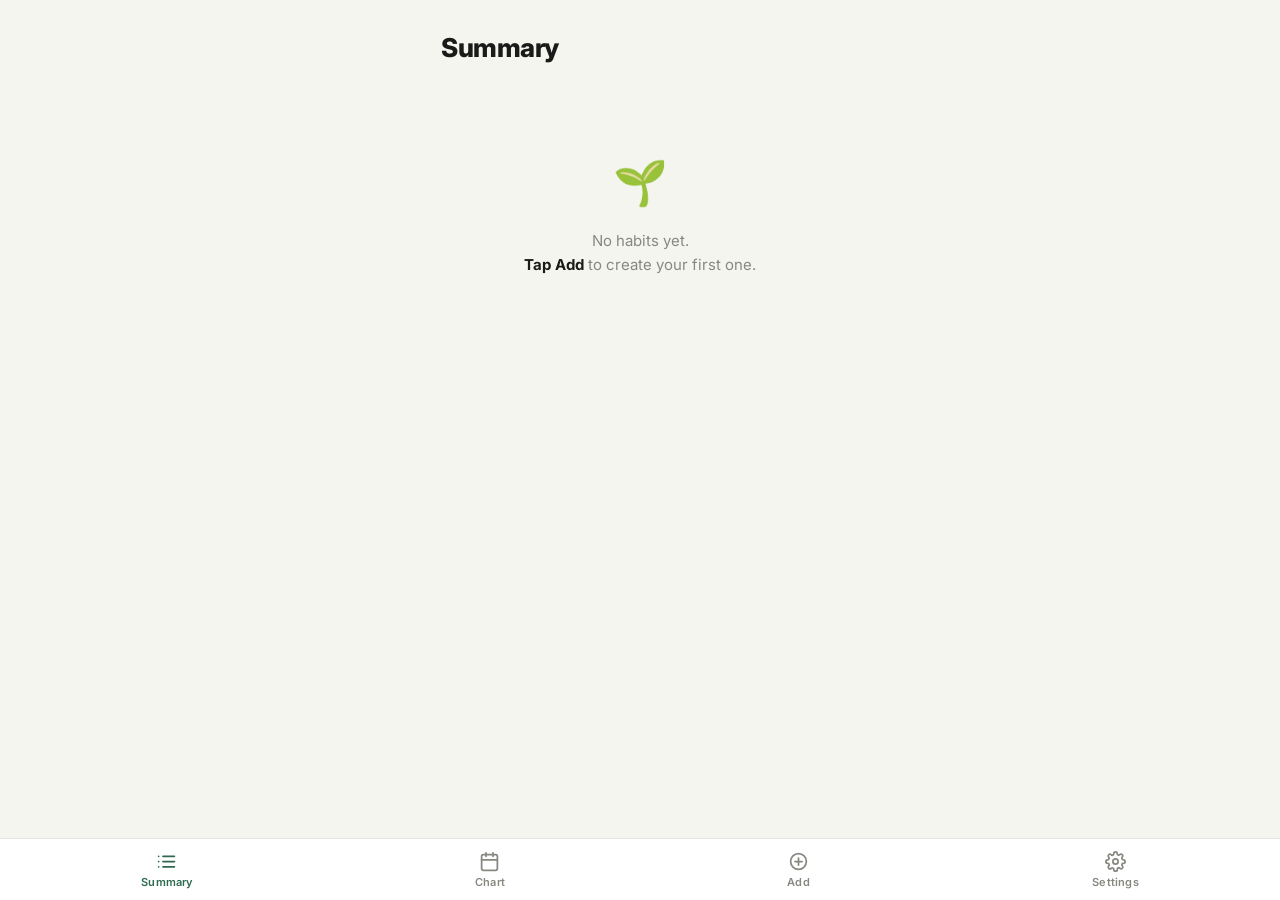
==== habit-tracker/index.html @ 4dd63192 "Create index.html" ====
<!DOCTYPE html>
<html lang="en">
<head>
  <meta charset="UTF-8" />
  <meta name="viewport" content="width=device-width, initial-scale=1.0, viewport-fit=cover" />
  <meta name="theme-color" content="#ffffff" />
  <meta name="apple-mobile-web-app-capable" content="yes" />
  <meta name="apple-mobile-web-app-status-bar-style" content="default" />
  <meta name="apple-mobile-web-app-title" content="Habits" />
  <title>Habit Tracker</title>
  <link rel="manifest" href="manifest.json" />
  <link rel="preconnect" href="https://fonts.googleapis.com" />
  <link rel="preconnect" href="https://fonts.gstatic.com" crossorigin />
  <link href="https://fonts.googleapis.com/css2?family=Inter:wght@400;500;600;700;800&display=swap" rel="stylesheet" />
  <style>
    *, *::before, *::after { box-sizing: border-box; margin: 0; padding: 0; }

    :root {
      --bg:       #f5f5f0;
      --surface:  #ffffff;
      --border:   #e5e5e0;
      --border2:  #d0d0c8;
      --text:     #1a1a18;
      --muted:    #888880;
      --accent:   #2d6a4f;
      --accent-l: #e8f4ef;
      --danger:   #c0392b;
      --nav-h:    62px;
      --r:        12px;
    }

    html, body {
      background: var(--bg);
      color: var(--text);
      font-family: 'Inter', system-ui, sans-serif;
      font-size: 15px;
      line-height: 1.5;
      -webkit-font-smoothing: antialiased;
      overscroll-behavior: none;
      height: 100%;
    }

    /* ── Layout ── */
    #app {
      max-width: 430px;
      margin: 0 auto;
      padding: 28px 16px calc(var(--nav-h) + 24px);
      min-height: 100vh;
    }

    /* ── Nav ── */
    #nav {
      position: fixed;
      bottom: 0; left: 0; right: 0;
      height: var(--nav-h);
      background: var(--surface);
      border-top: 1px solid var(--border);
      display: flex;
      justify-content: space-around;
      align-items: center;
      z-index: 100;
      padding-bottom: env(safe-area-inset-bottom, 0px);
    }
    .nb {
      display: flex; flex-direction: column; align-items: center;
      gap: 3px; background: none; border: none;
      color: var(--muted); cursor: pointer;
      padding: 8px 16px; border-radius: 8px;
      font-family: inherit; font-size: 11px; font-weight: 600;
      letter-spacing: .02em;
      -webkit-tap-highlight-color: transparent;
      transition: color .15s;
    }
    .nb svg { width: 21px; height: 21px; }
    .nb.active { color: var(--accent); }

    /* ── Page header ── */
    .ph { margin-bottom: 22px; }
    .ph h1 { font-size: 26px; font-weight: 800; letter-spacing: -.5px; color: var(--text); }
    .ph p  { font-size: 13px; color: var(--muted); margin-top: 3px; }

    /* ── Cards ── */
    .card {
      background: var(--surface);
      border: 1px solid var(--border);
      border-radius: var(--r);
      padding: 16px;
      margin-bottom: 12px;
    }

    /* ── Empty state ── */
    .empty { text-align: center; padding: 60px 16px; color: var(--muted); }
    .empty .icon { font-size: 44px; margin-bottom: 14px; }
    .empty p { font-size: 15px; line-height: 1.6; }
    .empty strong { color: var(--text); }

    /* ── Buttons ── */
    .btn-primary {
      display: block; width: 100%;
      background: var(--accent); color: #fff;
      font-size: 15px; font-weight: 700; font-family: inherit;
      border: none; border-radius: 8px;
      padding: 14px; cursor: pointer; text-align: center;
      -webkit-tap-highlight-color: transparent;
      margin-top: 12px; letter-spacing: .01em;
    }
    .btn-primary:active { opacity: .85; }
    .btn-secondary {
      display: block; width: 100%;
      background: transparent; color: var(--muted);
      font-size: 15px; font-weight: 600; font-family: inherit;
      border: 1px solid var(--border2); border-radius: 8px;
      padding: 13px; cursor: pointer; text-align: center;
      -webkit-tap-highlight-color: transparent; margin-top: 8px;
    }
    .btn-danger {
      display: block; width: 100%;
      background: transparent; color: var(--danger);
      font-size: 15px; font-weight: 600; font-family: inherit;
      border: 1px solid var(--danger); border-radius: 8px;
      padding: 13px; cursor: pointer; text-align: center;
      -webkit-tap-highlight-color: transparent; margin-top: 24px;
    }

    /* ── Form ── */
    .fg { margin-bottom: 16px; }
    .fg label {
      display: block; font-size: 11px; font-weight: 700;
      color: var(--muted); text-transform: uppercase;
      letter-spacing: .08em; margin-bottom: 7px;
    }
    .fg input[type="text"],
    .fg input[type="time"] {
      width: 100%; background: var(--bg);
      border: 1px solid var(--border2); border-radius: 8px;
      color: var(--text); padding: 12px 14px;
      font-size: 15px; font-family: inherit;
      outline: none; -webkit-appearance: none;
    }
    .fg input:focus { border-color: var(--accent); background: var(--surface); }
    .fg input::placeholder { color: var(--muted); }

    /* Color swatches */
    .swatches { display: flex; gap: 10px; flex-wrap: wrap; }
    .sw {
      width: 32px; height: 32px; border-radius: 50%;
      border: 3px solid transparent; cursor: pointer;
      -webkit-tap-highlight-color: transparent;
      transition: transform .12s;
    }
    .sw.on { border-color: var(--text); transform: scale(1.18); }

    /* ── Summary ── */
    .habit-header {
      display: flex; align-items: center; gap: 10px; margin-bottom: 14px;
    }
    .dot { width: 9px; height: 9px; border-radius: 50%; flex-shrink: 0; }
    .habit-name { font-size: 16px; font-weight: 700; flex: 1; color: var(--text); }
    .habit-meta { font-size: 12px; color: var(--muted); margin-top: 1px; }
    .edit-btn {
      width: 32px; height: 32px; border-radius: 8px;
      border: 1px solid var(--border); background: var(--bg);
      color: var(--muted); cursor: pointer; display: flex;
      align-items: center; justify-content: center;
      -webkit-tap-highlight-color: transparent; flex-shrink: 0;
    }
    .edit-btn svg { width: 14px; height: 14px; }

    .month-rows { display: flex; flex-direction: column; gap: 2px; }
    .mrow { border-radius: 8px; cursor: pointer; -webkit-tap-highlight-color: transparent; }
    .mrow-head {
      display: flex; align-items: center; gap: 8px;
      padding: 8px 6px; border-radius: 8px; transition: background .1s;
    }
    .mrow:active .mrow-head { background: var(--bg); }
    .mrow.open .mrow-head { background: var(--bg); border-radius: 8px 8px 0 0; }
    .mrow-label {
      font-size: 12px; font-weight: 600; color: var(--muted);
      width: 64px; flex-shrink: 0;
    }
    .mrow.cur .mrow-label { color: var(--text); }
    .bar-wrap { flex: 1; height: 5px; background: var(--border); border-radius: 3px; overflow: hidden; }
    .bar-fill { height: 100%; border-radius: 3px; min-width: 2px; }
    .mrow-count { font-size: 11px; font-weight: 600; color: var(--muted); width: 30px; text-align: right; flex-shrink: 0; }
    .chevron { width: 13px; height: 13px; color: var(--muted); flex-shrink: 0; transition: transform .2s; }
    .mrow.open .chevron { transform: rotate(180deg); }
    .mrow-body { background: var(--bg); border-radius: 0 0 8px 8px; padding: 10px 6px 6px; }

    /* ── Calendar ── */
    .cal {
      display: grid;
      grid-template-columns: repeat(7, 1fr);
      gap: 3px;
      width: 100%;
    }
    .cal-dow {
      font-size: 10px; font-weight: 600; color: var(--muted);
      text-align: center; padding-bottom: 4px;
    }
    .cal-day {
      /* Use padding-bottom trick for square cells that always fit */
      position: relative;
      width: 100%;
      padding-bottom: 100%;
      border-radius: 5px;
      background: var(--bg);
      border: 1px solid var(--border);
      overflow: hidden;
    }
    .cal-day-inner {
      position: absolute;
      inset: 0;
      display: flex;
      align-items: center;
      justify-content: center;
      font-size: 11px;
      font-weight: 500;
      color: var(--muted);
    }
    .cal-day.empty { background: transparent; border-color: transparent; }
    .cal-day.logged .cal-day-inner { color: #fff; font-weight: 700; }
    .cal-day.today { box-shadow: 0 0 0 2px var(--text); }
    .cal-day.future { opacity: .35; }
    .cal-day.tappable { cursor: pointer; -webkit-tap-highlight-color: transparent; }
    .cal-day.tappable:active { opacity: .6; }

    /* ── Chart ── */
    .habit-tabs {
      display: flex; gap: 7px; overflow-x: auto; scrollbar-width: none;
      margin-bottom: 16px; padding-bottom: 1px;
    }
    .habit-tabs::-webkit-scrollbar { display: none; }
    .htab {
      padding: 6px 14px; border-radius: 20px;
      border: 1.5px solid var(--border2); background: transparent;
      color: var(--muted); font-size: 13px; font-weight: 600;
      font-family: inherit; white-space: nowrap; cursor: pointer;
      -webkit-tap-highlight-color: transparent; flex-shrink: 0;
    }
    .htab.active { color: var(--accent); border-color: var(--accent); background: var(--accent-l); }

    .month-nav {
      display: flex; align-items: center; justify-content: space-between;
      margin-bottom: 16px;
    }
    .month-nav span { font-size: 16px; font-weight: 700; }
    .mnav-btn {
      width: 36px; height: 36px; border-radius: 8px;
      border: 1px solid var(--border2); background: var(--surface);
      color: var(--text); display: flex; align-items: center;
      justify-content: center; cursor: pointer;
      -webkit-tap-highlight-color: transparent;
    }
    .mnav-btn svg { width: 15px; height: 15px; }

    .cal-header-row {
      display: flex; align-items: center; gap: 8px; margin-bottom: 12px;
    }
    .cal-count {
      font-size: 12px; font-weight: 600; color: var(--accent);
      background: var(--accent-l); border-radius: 20px;
      padding: 2px 10px; margin-left: auto;
    }

    /* ── Settings ── */
    .s-section { margin-bottom: 24px; }
    .s-title {
      font-size: 11px; font-weight: 700; color: var(--muted);
      text-transform: uppercase; letter-spacing: .1em; margin-bottom: 8px;
    }
    .s-row {
      display: flex; align-items: center; justify-content: space-between;
      background: var(--surface); border: 1px solid var(--border);
      border-radius: var(--r); padding: 14px 16px; margin-bottom: 4px;
    }
    .s-row label { font-size: 15px; font-weight: 500; }
    .s-row input[type="time"] {
      background: transparent; border: none; color: var(--text);
      font-size: 15px; font-family: inherit; outline: none;
    }
    .notif-badge {
      font-size: 12px; font-weight: 600; padding: 3px 10px; border-radius: 20px;
    }
    .notif-badge.ok  { background: var(--accent-l); color: var(--accent); }
    .notif-badge.no  { background: var(--bg); color: var(--muted); border: 1px solid var(--border2); }
    .notif-badge.bad { background: #fdf0ef; color: var(--danger); }
    .info {
      background: var(--surface); border: 1px solid var(--border);
      border-radius: var(--r); padding: 14px; font-size: 13px;
      color: var(--muted); line-height: 1.7; margin-bottom: 4px;
    }
    .info strong { color: var(--text); }
    .info ol { padding-left: 16px; margin-top: 4px; }

    /* ── Toast ── */
    #toast {
      position: fixed; bottom: calc(var(--nav-h) + 14px); left: 50%;
      transform: translateX(-50%) translateY(8px);
      background: var(--text); color: #fff;
      font-size: 13px; font-weight: 600; padding: 9px 20px;
      border-radius: 20px; opacity: 0;
      transition: opacity .2s, transform .2s;
      pointer-events: none; white-space: nowrap; z-index: 200;
    }
    #toast.show { opacity: 1; transform: translateX(-50%) translateY(0); }
  </style>
</head>
<body>
  <div id="app"></div>

  <nav id="nav">
    <button class="nb active" data-v="summary">
      <svg fill="none" stroke="currentColor" stroke-width="2" stroke-linecap="round" stroke-linejoin="round" viewBox="0 0 24 24"><line x1="8" y1="6" x2="21" y2="6"/><line x1="8" y1="12" x2="21" y2="12"/><line x1="8" y1="18" x2="21" y2="18"/><circle cx="3" cy="6" r="1" fill="currentColor" stroke="none"/><circle cx="3" cy="12" r="1" fill="currentColor" stroke="none"/><circle cx="3" cy="18" r="1" fill="currentColor" stroke="none"/></svg>
      Summary
    </button>
    <button class="nb" data-v="chart">
      <svg fill="none" stroke="currentColor" stroke-width="2" stroke-linecap="round" stroke-linejoin="round" viewBox="0 0 24 24"><rect x="3" y="4" width="18" height="18" rx="2"/><line x1="16" y1="2" x2="16" y2="6"/><line x1="8" y1="2" x2="8" y2="6"/><line x1="3" y1="10" x2="21" y2="10"/></svg>
      Chart
    </button>
    <button class="nb" data-v="add">
      <svg fill="none" stroke="currentColor" stroke-width="2" stroke-linecap="round" stroke-linejoin="round" viewBox="0 0 24 24"><circle cx="12" cy="12" r="9"/><line x1="12" y1="8" x2="12" y2="16"/><line x1="8" y1="12" x2="16" y2="12"/></svg>
      Add
    </button>
    <button class="nb" data-v="settings">
      <svg fill="none" stroke="currentColor" stroke-width="2" stroke-linecap="round" stroke-linejoin="round" viewBox="0 0 24 24"><circle cx="12" cy="12" r="3"/><path d="M19.4 15a1.65 1.65 0 0 0 .33 1.82l.06.06a2 2 0 0 1-2.83 2.83l-.06-.06a1.65 1.65 0 0 0-1.82-.33 1.65 1.65 0 0 0-1 1.51V21a2 2 0 0 1-4 0v-.09A1.65 1.65 0 0 0 9 19.4a1.65 1.65 0 0 0-1.82.33l-.06.06a2 2 0 0 1-2.83-2.83l.06-.06A1.65 1.65 0 0 0 4.68 15a1.65 1.65 0 0 0-1.51-1H3a2 2 0 0 1 0-4h.09A1.65 1.65 0 0 0 4.6 9a1.65 1.65 0 0 0-.33-1.82l-.06-.06a2 2 0 0 1 2.83-2.83l.06.06A1.65 1.65 0 0 0 9 4.68a1.65 1.65 0 0 0 1-1.51V3a2 2 0 0 1 4 0v.09a1.65 1.65 0 0 0 1 1.51 1.65 1.65 0 0 0 1.82-.33l.06-.06a2 2 0 0 1 2.83 2.83l-.06.06A1.65 1.65 0 0 0 19.4 9a1.65 1.65 0 0 0 1.51 1H21a2 2 0 0 1 0 4h-.09a1.65 1.65 0 0 0-1.51 1z"/></svg>
      Settings
    </button>
  </nav>

  <div id="toast"></div>

  <script>
  // ── Data ──────────────────────────────────────────────────────
  const KEY = 'ht-data';

  function load() {
    try {
      const d = JSON.parse(localStorage.getItem(KEY) || 'null');
      if (!d) return fresh();
      return {
        habits: d.habits || [],
        logs: d.logs || {},
        settings: Object.assign({ remindAt: '20:00' }, d.settings || {})
      };
    } catch { return fresh(); }
  }
  function fresh() { return { habits: [], logs: {}, settings: { remindAt: '20:00' } }; }
  function save(d) { localStorage.setItem(KEY, JSON.stringify(d)); }

  function today() {
    const n = new Date();
    return n.getFullYear() + '-' +
      String(n.getMonth()+1).padStart(2,'0') + '-' +
      String(n.getDate()).padStart(2,'0');
  }
  function dk(y, m, d) {
    return y + '-' + String(m+1).padStart(2,'0') + '-' + String(d).padStart(2,'0');
  }
  function daysIn(y, m) { return new Date(y, m+1, 0).getDate(); }
  function uid() { return Math.random().toString(36).slice(2,10); }
  function esc(s) {
    return String(s).replace(/&/g,'&amp;').replace(/</g,'&lt;')
      .replace(/>/g,'&gt;').replace(/"/g,'&quot;');
  }
  function mlabel(y, m) {
    return new Date(y,m,1).toLocaleDateString('en-US',{month:'long',year:'numeric'});
  }
  function mshort(y, m) {
    return new Date(y,m,1).toLocaleDateString('en-US',{month:'short',year:'numeric'});
  }

  // ── State ─────────────────────────────────────────────────────
  let view = 'summary';
  let editId = null;
  let chartHabit = null;
  let chartY = new Date().getFullYear();
  let chartM = new Date().getMonth();
  const openMonths = new Set();

  // ── Router ────────────────────────────────────────────────────
  function go(v, opts) {
    view = v;
    if (opts && opts.editId !== undefined) editId = opts.editId;
    document.querySelectorAll('.nb').forEach(b =>
      b.classList.toggle('active', b.dataset.v === v)
    );
    render();
    window.scrollTo(0, 0);
  }

  function render() {
    const app = document.getElementById('app');
    if (view === 'summary')  app.innerHTML = renderSummary();
    if (view === 'chart')    app.innerHTML = renderChart();
    if (view === 'add')      app.innerHTML = renderAdd();
    if (view === 'settings') app.innerHTML = renderSettings();
    bind();
  }

  // ── Calendar builder ──────────────────────────────────────────
  const DOW = ['S','M','T','W','T','F','S'];

  function buildCal(habitId, color, y, m, logs, tappable) {
    const todayStr = today();
    const now = new Date();
    const total = daysIn(y, m);
    const firstDow = new Date(y, m, 1).getDay();

    // Day-of-week header row
    let html = DOW.map(d => `<div class="cal-dow">${d}</div>`).join('');

    // Empty leading cells
    for (let i = 0; i < firstDow; i++) {
      html += `<div class="cal-day empty"><div class="cal-day-inner"></div></div>`;
    }

    for (let d = 1; d <= total; d++) {
      const k = dk(y, m, d);
      const logged  = !!(logs[k] && logs[k][habitId]);
      const isToday = k === todayStr;
      const isFut   = new Date(y, m, d) > now;

      let cls = 'cal-day';
      if (logged)   cls += ' logged';
      if (isToday)  cls += ' today';
      if (isFut)    cls += ' future';
      if (tappable) cls += ' tappable';

      const bg  = logged ? `background:${color}` : '';
      const dat = tappable ? `data-date="${k}" data-habit="${habitId}"` : '';

      html += `<div class="${cls}" style="${bg}" ${dat}><div class="cal-day-inner">${d}</div></div>`;
    }

    return `<div class="cal">${html}</div>`;
  }

  function countLogged(habitId, y, m, logs) {
    const now = new Date();
    const isCur = y === now.getFullYear() && m === now.getMonth();
    const upto  = isCur ? now.getDate() : daysIn(y, m);
    let n = 0;
    for (let d = 1; d <= upto; d++) {
      if (logs[dk(y,m,d)] && logs[dk(y,m,d)][habitId]) n++;
    }
    return { logged: n, total: upto };
  }

  function monthsFor(habit) {
    const now = new Date();
    const ey = now.getFullYear(), em = now.getMonth();
    let sy = ey, sm = em;
    if (habit.createdAt) {
      const p = habit.createdAt.split('-');
      sy = +p[0]; sm = +p[1]-1;
    }
    const list = [];
    let y = sy, m = sm;
    while (y < ey || (y === ey && m <= em)) {
      list.push({y, m}); m++; if (m>11){m=0;y++;}
    }
    return list;
  }

  function streak(habitId, logs) {
    let n = 0;
    const now = new Date();
    for (let i = 0; i < 365; i++) {
      const d = new Date(now); d.setDate(now.getDate()-i);
      const k = d.getFullYear()+'-'+String(d.getMonth()+1).padStart(2,'0')+'-'+String(d.getDate()).padStart(2,'0');
      if (logs[k] && logs[k][habitId]) n++;
      else if (i > 0) break;
    }
    return n;
  }

  // ── Views ─────────────────────────────────────────────────────
  const EDIT_IC = `<svg fill="none" stroke="currentColor" stroke-width="2" stroke-linecap="round" stroke-linejoin="round" viewBox="0 0 24 24"><path d="M11 4H4a2 2 0 0 0-2 2v14a2 2 0 0 0 2 2h14a2 2 0 0 0 2-2v-7"/><path d="M18.5 2.5a2.121 2.121 0 0 1 3 3L12 15l-4 1 1-4 9.5-9.5z"/></svg>`;
  const CHV_IC  = `<svg class="chevron" fill="none" stroke="currentColor" stroke-width="2.5" stroke-linecap="round" stroke-linejoin="round" viewBox="0 0 24 24"><polyline points="6 9 12 15 18 9"/></svg>`;

  function renderSummary() {
    const d = load();
    if (!d.habits.length) return `
      <div class="ph"><h1>Summary</h1></div>
      <div class="empty">
        <div class="icon">🌱</div>
        <p>No habits yet.<br><strong>Tap Add</strong> to create your first one.</p>
      </div>`;

    const blocks = d.habits.map(h => {
      const s = streak(h.id, d.logs);
      let totalLogged = 0;
      Object.values(d.logs).forEach(dl => { if (dl[h.id]) totalLogged++; });

      const rows = [...monthsFor(h)].reverse().map(({y, m}) => {
        const mk = `${h.id}|${y}|${m}`;
        const isOpen = openMonths.has(mk);
        const isCur  = y === new Date().getFullYear() && m === new Date().getMonth();
        const {logged, total} = countLogged(h.id, y, m, d.logs);
        const pct = total > 0 ? Math.round(logged/total*100) : 0;
        const body = isOpen
          ? `<div class="mrow-body">${buildCal(h.id, h.color, y, m, d.logs, false)}</div>`
          : '';
        return `
          <div class="mrow${isOpen?' open':''}${isCur?' cur':''}" data-mk="${mk}">
            <div class="mrow-head">
              <span class="mrow-label">${mshort(y,m)}</span>
              <div class="bar-wrap"><div class="bar-fill" style="width:${pct}%;background:${h.color}"></div></div>
              <span class="mrow-count">${logged}/${total}</span>
              ${CHV_IC}
            </div>
            ${body}
          </div>`;
      }).join('');

      return `
        <div class="card">
          <div class="habit-header">
            <div class="dot" style="background:${h.color}"></div>
            <div style="flex:1;min-width:0">
              <div class="habit-name">${esc(h.name)}</div>
              <div class="habit-meta">${s > 0 ? s+' day streak' : 'No current streak'} &middot; ${totalLogged} days total</div>
            </div>
            <button class="edit-btn" data-edit="${h.id}">${EDIT_IC}</button>
          </div>
          <div class="month-rows">${rows}</div>
        </div>`;
    }).join('');

    return `<div class="ph"><h1>Summary</h1><p>Tap any month to expand</p></div>${blocks}`;
  }

  function renderChart() {
    const d = load();
    if (!d.habits.length) return `
      <div class="ph"><h1>Chart</h1></div>
      <div class="empty"><div class="icon">📅</div><p>Add a habit first.</p></div>`;

    if (!chartHabit || !d.habits.find(h => h.id === chartHabit))
      chartHabit = d.habits[0].id;

    const h = d.habits.find(h => h.id === chartHabit);
    const tabs = d.habits.map(hh => `
      <button class="htab${hh.id===chartHabit?' active':''}" data-tab="${hh.id}">${esc(hh.name)}</button>`
    ).join('');
    const {logged, total} = countLogged(h.id, chartY, chartM, d.logs);
    const cal = buildCal(h.id, h.color, chartY, chartM, d.logs, true);
    const PREV_IC = `<svg fill="none" stroke="currentColor" stroke-width="2.5" stroke-linecap="round" stroke-linejoin="round" viewBox="0 0 24 24"><polyline points="15 18 9 12 15 6"/></svg>`;
    const NEXT_IC = `<svg fill="none" stroke="currentColor" stroke-width="2.5" stroke-linecap="round" stroke-linejoin="round" viewBox="0 0 24 24"><polyline points="9 18 15 12 9 6"/></svg>`;

    return `
      <div class="ph"><h1>Chart</h1><p>Tap any day to log or remove it</p></div>
      <div class="habit-tabs">${tabs}</div>
      <div class="month-nav">
        <button class="mnav-btn" id="prev-m">${PREV_IC}</button>
        <span>${mlabel(chartY, chartM)}</span>
        <button class="mnav-btn" id="next-m">${NEXT_IC}</button>
      </div>
      <div class="card">
        <div class="cal-header-row">
          <div class="dot" style="background:${h.color}"></div>
          <span style="font-weight:700;font-size:15px">${esc(h.name)}</span>
          <span class="cal-count">${logged} / ${total}</span>
        </div>
        ${cal}
      </div>`;
  }

  const COLORS = ['#2d6a4f','#2563eb','#d97706','#dc2626','#7c3aed','#db2777','#0891b2','#ea580c'];

  function renderAdd() {
    const d = load();
    const h = editId ? d.habits.find(x => x.id === editId) : null;
    const name   = h ? h.name : '';
    const color  = h ? h.color : '#2d6a4f';
    const remind = h ? (h.remindAt || d.settings.remindAt) : d.settings.remindAt;
    const swatches = COLORS.map(c =>
      `<div class="sw${c===color?' on':''}" style="background:${c}" data-c="${c}"></div>`
    ).join('');
    return `
      <div class="ph"><h1>${h ? 'Edit Habit' : 'New Habit'}</h1></div>
      <form id="hform">
        <input type="hidden" id="hid" value="${h ? h.id : ''}">
        <input type="hidden" id="hcolor" value="${color}">
        <div class="fg">
          <label>Habit name</label>
          <input type="text" id="hname" placeholder="e.g. Worked out" value="${esc(name)}" maxlength="40" autocomplete="off" required>
        </div>
        <div class="fg">
          <label>Color</label>
          <div class="swatches" id="swatches">${swatches}</div>
        </div>
        <div class="fg">
          <label>Daily reminder time</label>
          <input type="time" id="hremind" value="${remind}">
        </div>
        <button type="submit" class="btn-primary">${h ? 'Save changes' : 'Add habit'}</button>
        <button type="button" class="btn-secondary" id="cancel-btn">Cancel</button>
        ${h ? `<button type="button" class="btn-danger" id="del-btn" data-id="${h.id}">Delete habit</button>` : ''}
      </form>`;
  }

  function renderSettings() {
    const d = load();
    const perm = ('Notification' in window) ? Notification.permission : 'denied';
    const isIOS = /iphone|ipad|ipod/i.test(navigator.userAgent);
    const isStandalone = navigator.standalone || matchMedia('(display-mode:standalone)').matches;
    const badge = perm==='granted'
      ? `<span class="notif-badge ok">Enabled</span>`
      : perm==='denied'
        ? `<span class="notif-badge bad">Blocked</span>`
        : `<span class="notif-badge no">Off</span>`;
    const steps = isIOS
      ? `<ol><li>Open in <strong>Safari</strong></li><li>Tap the <strong>Share</strong> icon</li><li>Tap <strong>Add to Home Screen</strong></li></ol>`
      : `<ol><li>Open in <strong>Chrome</strong></li><li>Tap <strong>⋮</strong></li><li>Tap <strong>Add to Home Screen</strong></li></ol>`;
    return `
      <div class="ph"><h1>Settings</h1></div>
      <div class="s-section">
        <div class="s-title">Reminders</div>
        <div class="s-row"><label>Reminder time</label><input type="time" id="remind-time" value="${d.settings.remindAt}"></div>
        <div class="s-row"><label>Notifications</label>${badge}</div>
        ${perm==='default' ? `<button class="btn-primary" id="enable-notif">Enable notifications</button>` : ''}
        ${perm==='denied' ? `<div class="info" style="margin-top:8px">Blocked in browser. Go to phone Settings → browser → allow notifications for this site.</div>` : ''}
        <div class="info" style="margin-top:8px"><strong>Note:</strong> Reminders fire while the app is open. Install to your home screen for best results.</div>
      </div>
      <div class="s-section">
        <div class="s-title">Install</div>
        <div class="info">${isStandalone ? '<strong>✓ Installed on your home screen.</strong>' : steps}</div>
      </div>
      <div class="s-section">
        <div class="s-title">Data</div>
        <div class="s-row"><label>Habits</label><span>${d.habits.length}</span></div>
        <button class="btn-danger" id="clear-btn">Clear all data</button>
      </div>`;
  }

  // ── Bind events ───────────────────────────────────────────────
  function bind() {
    document.querySelectorAll('.nb').forEach(b => { b.onclick = () => go(b.dataset.v); });
    if (view === 'summary')  bindSummary();
    if (view === 'chart')    bindChart();
    if (view === 'add')      bindAdd();
    if (view === 'settings') bindSettings();
  }

  function bindSummary() {
    document.querySelectorAll('[data-edit]').forEach(btn => {
      btn.onclick = e => { e.stopPropagation(); go('add', {editId: btn.dataset.edit}); };
    });
    document.querySelectorAll('.mrow').forEach(row => {
      row.onclick = () => {
        const mk = row.dataset.mk;
        if (openMonths.has(mk)) openMonths.delete(mk); else openMonths.add(mk);
        render();
      };
    });
  }

  function bindChart() {
    document.querySelectorAll('.htab').forEach(btn => {
      btn.onclick = () => { chartHabit = btn.dataset.tab; render(); };
    });
    const pm = document.getElementById('prev-m');
    const nm = document.getElementById('next-m');
    if (pm) pm.onclick = () => { chartM--; if(chartM<0){chartM=11;chartY--;} render(); };
    if (nm) nm.onclick = () => { chartM++; if(chartM>11){chartM=0;chartY++;} render(); };
    document.querySelectorAll('.cal-day.tappable').forEach(cell => {
      cell.onclick = () => {
        const d = load();
        const date = cell.dataset.date;
        const hid  = cell.dataset.habit;
        if (!d.logs[date]) d.logs[date] = {};
        const was = !!d.logs[date][hid];
        d.logs[date][hid] = !was;
        save(d);
        render();
        toast(was ? 'Removed' : 'Logged ✓');
      };
    });
  }

  function bindAdd() {
    document.querySelectorAll('.sw').forEach(sw => {
      sw.onclick = () => {
        document.querySelectorAll('.sw').forEach(s => s.classList.remove('on'));
        sw.classList.add('on');
        document.getElementById('hcolor').value = sw.dataset.c;
      };
    });
    const cc = document.getElementById('cancel-btn');
    if (cc) cc.onclick = () => { editId = null; go('summary'); };
    const dd = document.getElementById('del-btn');
    if (dd) dd.onclick = () => {
      if (!confirm('Delete this habit? All logs will be removed.')) return;
      const d = load(); const id = dd.dataset.id;
      d.habits = d.habits.filter(h => h.id !== id);
      Object.keys(d.logs).forEach(k => { delete d.logs[k][id]; });
      save(d); editId = null; go('summary'); toast('Habit deleted');
    };
    const form = document.getElementById('hform');
    if (form) form.onsubmit = e => {
      e.preventDefault();
      const name   = document.getElementById('hname').value.trim();
      const color  = document.getElementById('hcolor').value;
      const remind = document.getElementById('hremind').value;
      const hid    = document.getElementById('hid').value;
      if (!name) return;
      const d = load();
      if (hid) {
        const h = d.habits.find(x => x.id === hid);
        if (h) { h.name = name; h.color = color; h.remindAt = remind; }
      } else {
        d.habits.push({ id: uid(), name, color, remindAt: remind, createdAt: today() });
      }
      save(d); editId = null; go('summary'); toast(hid ? 'Updated!' : 'Habit added!');
    };
  }

  function bindSettings() {
    const rt = document.getElementById('remind-time');
    if (rt) rt.onchange = () => {
      const d = load(); d.settings.remindAt = rt.value; save(d); scheduleNotif(); toast('Saved');
    };
    const en = document.getElementById('enable-notif');
    if (en) en.onclick = async () => {
      const p = await Notification.requestPermission();
      if (p === 'granted') { scheduleNotif(); toast('Notifications enabled!'); }
      else toast('Permission denied');
      render();
    };
    const cl = document.getElementById('clear-btn');
    if (cl) cl.onclick = () => {
      if (!confirm('Delete ALL habits and logs? This cannot be undone.')) return;
      localStorage.removeItem(KEY); go('summary'); toast('Cleared');
    };
  }

  // ── Toast ─────────────────────────────────────────────────────
  let toastT;
  function toast(msg) {
    const el = document.getElementById('toast');
    el.textContent = msg; el.classList.add('show');
    clearTimeout(toastT);
    toastT = setTimeout(() => el.classList.remove('show'), 2000);
  }

  // ── Notifications ─────────────────────────────────────────────
  let notifT;
  function scheduleNotif() {
    if (!('Notification' in window) || Notification.permission !== 'granted') return;
    clearTimeout(notifT);
    const d = load();
    const [h, mn] = (d.settings.remindAt || '20:00').split(':').map(Number);
    const now = new Date(), fire = new Date();
    fire.setHours(h, mn, 0, 0);
    if (fire <= now) fire.setDate(fire.getDate() + 1);
    notifT = setTimeout(async () => {
      const reg = await navigator.serviceWorker.ready;
      reg.showNotification('Habit Tracker', { body: 'Time to log your habits!', tag: 'ht' });
      scheduleNotif();
    }, fire - now);
  }

  // ── Boot ──────────────────────────────────────────────────────
  if ('serviceWorker' in navigator) navigator.serviceWorker.register('./sw.js').catch(() => {});
  scheduleNotif();
  go('summary');
  </script>
</body>
</html>
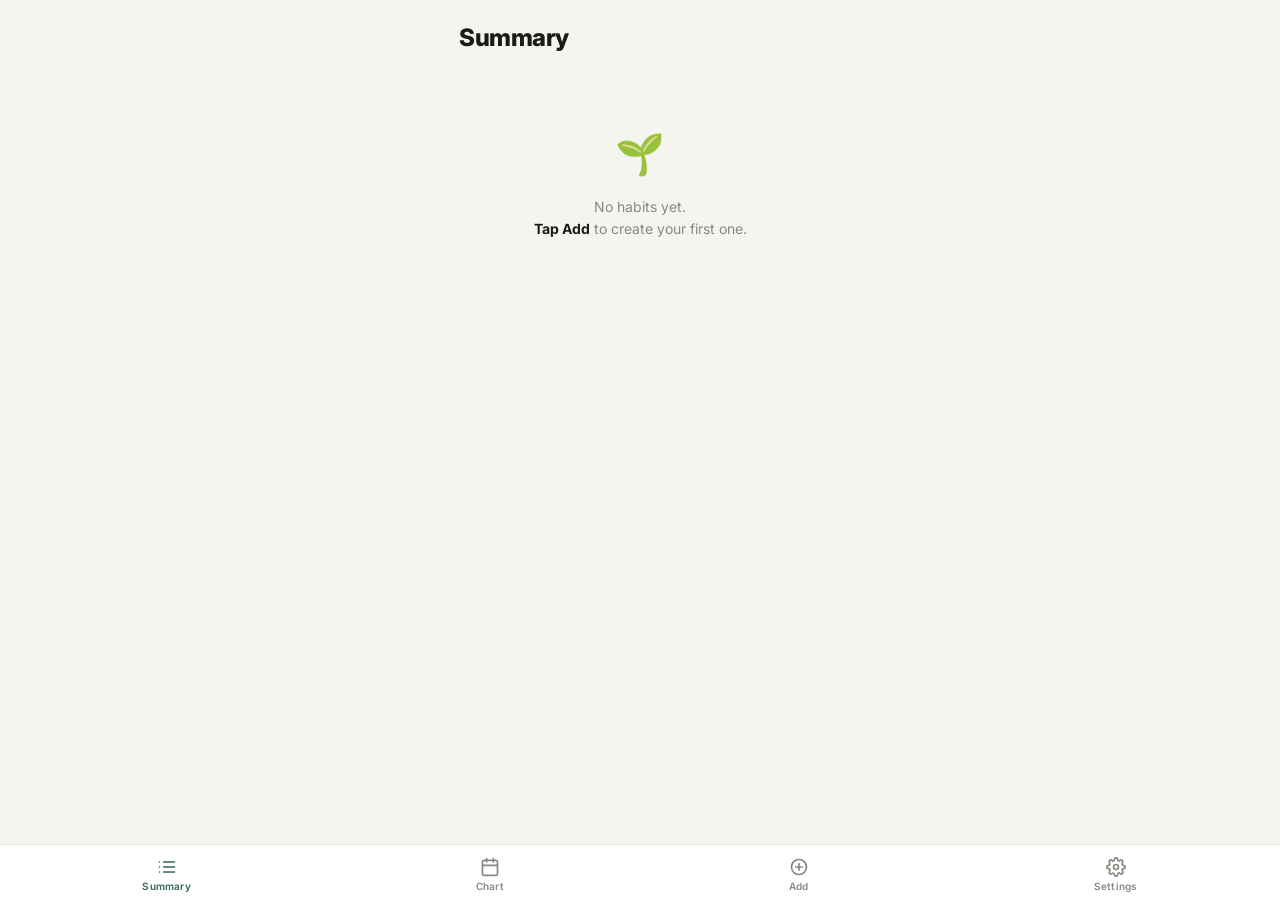
==== commit 5fcda0cb: "Update index.html" ====
--- a/habit-tracker/index.html
+++ b/habit-tracker/index.html
@@ -25,8 +25,9 @@
       --accent:   #2d6a4f;
       --accent-l: #e8f4ef;
       --danger:   #c0392b;
-      --nav-h:    62px;
+      --nav-h:    56px;
       --r:        12px;
+      --safe-b:   env(safe-area-inset-bottom, 0px);
     }
 
     html, body {
@@ -42,9 +43,9 @@
 
     /* ── Layout ── */
     #app {
-      max-width: 430px;
+      max-width: 390px;
       margin: 0 auto;
-      padding: 28px 16px calc(var(--nav-h) + 24px);
+      padding: 20px 14px calc(var(--nav-h) + var(--safe-b) + 16px);
       min-height: 100vh;
     }
 
@@ -52,46 +53,47 @@
     #nav {
       position: fixed;
       bottom: 0; left: 0; right: 0;
-      height: var(--nav-h);
+      height: calc(var(--nav-h) + var(--safe-b));
       background: var(--surface);
       border-top: 1px solid var(--border);
       display: flex;
       justify-content: space-around;
-      align-items: center;
+      align-items: flex-start;
+      padding-top: 8px;
+      padding-bottom: var(--safe-b);
       z-index: 100;
-      padding-bottom: env(safe-area-inset-bottom, 0px);
     }
     .nb {
       display: flex; flex-direction: column; align-items: center;
       gap: 3px; background: none; border: none;
       color: var(--muted); cursor: pointer;
-      padding: 8px 16px; border-radius: 8px;
-      font-family: inherit; font-size: 11px; font-weight: 600;
+      padding: 4px 14px; border-radius: 8px;
+      font-family: inherit; font-size: 10px; font-weight: 600;
       letter-spacing: .02em;
       -webkit-tap-highlight-color: transparent;
       transition: color .15s;
     }
-    .nb svg { width: 21px; height: 21px; }
+    .nb svg { width: 20px; height: 20px; }
     .nb.active { color: var(--accent); }
 
     /* ── Page header ── */
-    .ph { margin-bottom: 22px; }
-    .ph h1 { font-size: 26px; font-weight: 800; letter-spacing: -.5px; color: var(--text); }
-    .ph p  { font-size: 13px; color: var(--muted); margin-top: 3px; }
+    .ph { margin-bottom: 18px; }
+    .ph h1 { font-size: 24px; font-weight: 800; letter-spacing: -.5px; }
+    .ph p  { font-size: 12px; color: var(--muted); margin-top: 2px; }
 
     /* ── Cards ── */
     .card {
       background: var(--surface);
       border: 1px solid var(--border);
       border-radius: var(--r);
-      padding: 16px;
-      margin-bottom: 12px;
-    }
-
-    /* ── Empty state ── */
-    .empty { text-align: center; padding: 60px 16px; color: var(--muted); }
-    .empty .icon { font-size: 44px; margin-bottom: 14px; }
-    .empty p { font-size: 15px; line-height: 1.6; }
+      padding: 14px;
+      margin-bottom: 10px;
+    }
+
+    /* ── Empty ── */
+    .empty { text-align: center; padding: 50px 16px; color: var(--muted); }
+    .empty .icon { font-size: 40px; margin-bottom: 12px; }
+    .empty p { font-size: 14px; line-height: 1.6; }
     .empty strong { color: var(--text); }
 
     /* ── Buttons ── */
@@ -100,9 +102,8 @@
       background: var(--accent); color: #fff;
       font-size: 15px; font-weight: 700; font-family: inherit;
       border: none; border-radius: 8px;
-      padding: 14px; cursor: pointer; text-align: center;
-      -webkit-tap-highlight-color: transparent;
-      margin-top: 12px; letter-spacing: .01em;
+      padding: 13px; cursor: pointer; text-align: center;
+      -webkit-tap-highlight-color: transparent; margin-top: 10px;
     }
     .btn-primary:active { opacity: .85; }
     .btn-secondary {
@@ -110,7 +111,7 @@
       background: transparent; color: var(--muted);
       font-size: 15px; font-weight: 600; font-family: inherit;
       border: 1px solid var(--border2); border-radius: 8px;
-      padding: 13px; cursor: pointer; text-align: center;
+      padding: 12px; cursor: pointer; text-align: center;
       -webkit-tap-highlight-color: transparent; margin-top: 8px;
     }
     .btn-danger {
@@ -118,122 +119,141 @@
       background: transparent; color: var(--danger);
       font-size: 15px; font-weight: 600; font-family: inherit;
       border: 1px solid var(--danger); border-radius: 8px;
-      padding: 13px; cursor: pointer; text-align: center;
-      -webkit-tap-highlight-color: transparent; margin-top: 24px;
+      padding: 12px; cursor: pointer; text-align: center;
+      -webkit-tap-highlight-color: transparent; margin-top: 20px;
     }
 
     /* ── Form ── */
-    .fg { margin-bottom: 16px; }
+    .fg { margin-bottom: 14px; }
     .fg label {
       display: block; font-size: 11px; font-weight: 700;
       color: var(--muted); text-transform: uppercase;
-      letter-spacing: .08em; margin-bottom: 7px;
+      letter-spacing: .08em; margin-bottom: 6px;
     }
     .fg input[type="text"],
     .fg input[type="time"] {
       width: 100%; background: var(--bg);
       border: 1px solid var(--border2); border-radius: 8px;
-      color: var(--text); padding: 12px 14px;
+      color: var(--text); padding: 11px 13px;
       font-size: 15px; font-family: inherit;
       outline: none; -webkit-appearance: none;
     }
     .fg input:focus { border-color: var(--accent); background: var(--surface); }
     .fg input::placeholder { color: var(--muted); }
 
-    /* Color swatches */
     .swatches { display: flex; gap: 10px; flex-wrap: wrap; }
     .sw {
-      width: 32px; height: 32px; border-radius: 50%;
+      width: 30px; height: 30px; border-radius: 50%;
       border: 3px solid transparent; cursor: pointer;
-      -webkit-tap-highlight-color: transparent;
-      transition: transform .12s;
+      -webkit-tap-highlight-color: transparent; transition: transform .12s;
     }
     .sw.on { border-color: var(--text); transform: scale(1.18); }
 
     /* ── Summary ── */
     .habit-header {
-      display: flex; align-items: center; gap: 10px; margin-bottom: 14px;
-    }
-    .dot { width: 9px; height: 9px; border-radius: 50%; flex-shrink: 0; }
-    .habit-name { font-size: 16px; font-weight: 700; flex: 1; color: var(--text); }
-    .habit-meta { font-size: 12px; color: var(--muted); margin-top: 1px; }
+      display: flex; align-items: center; gap: 10px; margin-bottom: 12px;
+    }
+    .dot { width: 8px; height: 8px; border-radius: 50%; flex-shrink: 0; }
+    .habit-name { font-size: 15px; font-weight: 700; flex: 1; color: var(--text); }
+    .habit-meta { font-size: 11px; color: var(--muted); margin-top: 1px; }
     .edit-btn {
-      width: 32px; height: 32px; border-radius: 8px;
+      width: 30px; height: 30px; border-radius: 8px;
       border: 1px solid var(--border); background: var(--bg);
       color: var(--muted); cursor: pointer; display: flex;
       align-items: center; justify-content: center;
       -webkit-tap-highlight-color: transparent; flex-shrink: 0;
     }
-    .edit-btn svg { width: 14px; height: 14px; }
+    .edit-btn svg { width: 13px; height: 13px; }
 
     .month-rows { display: flex; flex-direction: column; gap: 2px; }
     .mrow { border-radius: 8px; cursor: pointer; -webkit-tap-highlight-color: transparent; }
     .mrow-head {
       display: flex; align-items: center; gap: 8px;
-      padding: 8px 6px; border-radius: 8px; transition: background .1s;
+      padding: 7px 6px; border-radius: 8px; transition: background .1s;
     }
     .mrow:active .mrow-head { background: var(--bg); }
     .mrow.open .mrow-head { background: var(--bg); border-radius: 8px 8px 0 0; }
     .mrow-label {
-      font-size: 12px; font-weight: 600; color: var(--muted);
-      width: 64px; flex-shrink: 0;
+      font-size: 11px; font-weight: 600; color: var(--muted);
+      width: 60px; flex-shrink: 0;
     }
     .mrow.cur .mrow-label { color: var(--text); }
-    .bar-wrap { flex: 1; height: 5px; background: var(--border); border-radius: 3px; overflow: hidden; }
+    .bar-wrap { flex: 1; height: 4px; background: var(--border); border-radius: 3px; overflow: hidden; }
     .bar-fill { height: 100%; border-radius: 3px; min-width: 2px; }
-    .mrow-count { font-size: 11px; font-weight: 600; color: var(--muted); width: 30px; text-align: right; flex-shrink: 0; }
-    .chevron { width: 13px; height: 13px; color: var(--muted); flex-shrink: 0; transition: transform .2s; }
+    .mrow-count { font-size: 10px; font-weight: 600; color: var(--muted); width: 28px; text-align: right; flex-shrink: 0; }
+    .chevron { width: 12px; height: 12px; color: var(--muted); flex-shrink: 0; transition: transform .2s; }
     .mrow.open .chevron { transform: rotate(180deg); }
-    .mrow-body { background: var(--bg); border-radius: 0 0 8px 8px; padding: 10px 6px 6px; }
+    .mrow-body { background: var(--bg); border-radius: 0 0 8px 8px; padding: 8px 4px 4px; }
 
     /* ── Calendar ── */
+    /* KEY FIX: DOW header is a SEPARATE row above the grid, not inside it */
+    .cal-wrap { width: 100%; }
+    .cal-dow-row {
+      display: grid;
+      grid-template-columns: repeat(7, 1fr);
+      gap: 3px;
+      margin-bottom: 3px;
+    }
+    .cal-dow {
+      font-size: 9px; font-weight: 700; color: var(--muted);
+      text-align: center; line-height: 1;
+      padding: 2px 0;
+    }
     .cal {
       display: grid;
       grid-template-columns: repeat(7, 1fr);
       gap: 3px;
       width: 100%;
     }
-    .cal-dow {
-      font-size: 10px; font-weight: 600; color: var(--muted);
-      text-align: center; padding-bottom: 4px;
-    }
     .cal-day {
-      /* Use padding-bottom trick for square cells that always fit */
-      position: relative;
-      width: 100%;
-      padding-bottom: 100%;
+      aspect-ratio: 1;
       border-radius: 5px;
       background: var(--bg);
       border: 1px solid var(--border);
-      overflow: hidden;
-    }
-    .cal-day-inner {
-      position: absolute;
-      inset: 0;
       display: flex;
       align-items: center;
       justify-content: center;
-      font-size: 11px;
+      font-size: 10px;
       font-weight: 500;
       color: var(--muted);
-    }
-    .cal-day.empty { background: transparent; border-color: transparent; }
+      overflow: hidden;
+      position: relative;
+      min-width: 0;
+    }
+    .cal-day-inner {
+      display: flex;
+      align-items: center;
+      justify-content: center;
+      font-size: 10px;
+      font-weight: 500;
+      color: var(--muted);
+    }
     .cal-day.logged .cal-day-inner { color: #fff; font-weight: 700; }
+    .cal-day.has-note::after {
+      content: '';
+      position: absolute;
+      bottom: 2px; right: 2px;
+      width: 4px; height: 4px;
+      border-radius: 50%;
+      background: rgba(255,255,255,0.8);
+    }
+    .cal-day.logged.has-note::after { background: rgba(255,255,255,0.9); }
+    .cal-day:not(.logged).has-note::after { background: var(--accent); }
     .cal-day.today { box-shadow: 0 0 0 2px var(--text); }
-    .cal-day.future { opacity: .35; }
+    .cal-day.future { opacity: .3; }
     .cal-day.tappable { cursor: pointer; -webkit-tap-highlight-color: transparent; }
-    .cal-day.tappable:active { opacity: .6; }
+    .cal-day.tappable:active { opacity: .65; }
 
     /* ── Chart ── */
     .habit-tabs {
-      display: flex; gap: 7px; overflow-x: auto; scrollbar-width: none;
-      margin-bottom: 16px; padding-bottom: 1px;
+      display: flex; gap: 6px; overflow-x: auto; scrollbar-width: none;
+      margin-bottom: 14px; padding-bottom: 1px;
     }
     .habit-tabs::-webkit-scrollbar { display: none; }
     .htab {
-      padding: 6px 14px; border-radius: 20px;
+      padding: 5px 12px; border-radius: 20px;
       border: 1.5px solid var(--border2); background: transparent;
-      color: var(--muted); font-size: 13px; font-weight: 600;
+      color: var(--muted); font-size: 12px; font-weight: 600;
       font-family: inherit; white-space: nowrap; cursor: pointer;
       -webkit-tap-highlight-color: transparent; flex-shrink: 0;
     }
@@ -241,29 +261,29 @@
 
     .month-nav {
       display: flex; align-items: center; justify-content: space-between;
-      margin-bottom: 16px;
-    }
-    .month-nav span { font-size: 16px; font-weight: 700; }
+      margin-bottom: 14px;
+    }
+    .month-nav span { font-size: 15px; font-weight: 700; }
     .mnav-btn {
-      width: 36px; height: 36px; border-radius: 8px;
+      width: 34px; height: 34px; border-radius: 8px;
       border: 1px solid var(--border2); background: var(--surface);
       color: var(--text); display: flex; align-items: center;
       justify-content: center; cursor: pointer;
       -webkit-tap-highlight-color: transparent;
     }
-    .mnav-btn svg { width: 15px; height: 15px; }
+    .mnav-btn svg { width: 14px; height: 14px; }
 
     .cal-header-row {
-      display: flex; align-items: center; gap: 8px; margin-bottom: 12px;
+      display: flex; align-items: center; gap: 8px; margin-bottom: 10px;
     }
     .cal-count {
-      font-size: 12px; font-weight: 600; color: var(--accent);
+      font-size: 11px; font-weight: 600; color: var(--accent);
       background: var(--accent-l); border-radius: 20px;
-      padding: 2px 10px; margin-left: auto;
+      padding: 2px 9px; margin-left: auto;
     }
 
     /* ── Settings ── */
-    .s-section { margin-bottom: 24px; }
+    .s-section { margin-bottom: 20px; }
     .s-title {
       font-size: 11px; font-weight: 700; color: var(--muted);
       text-transform: uppercase; letter-spacing: .1em; margin-bottom: 8px;
@@ -271,36 +291,80 @@
     .s-row {
       display: flex; align-items: center; justify-content: space-between;
       background: var(--surface); border: 1px solid var(--border);
-      border-radius: var(--r); padding: 14px 16px; margin-bottom: 4px;
-    }
-    .s-row label { font-size: 15px; font-weight: 500; }
+      border-radius: var(--r); padding: 13px 14px; margin-bottom: 4px;
+    }
+    .s-row label { font-size: 14px; font-weight: 500; }
     .s-row input[type="time"] {
       background: transparent; border: none; color: var(--text);
-      font-size: 15px; font-family: inherit; outline: none;
+      font-size: 14px; font-family: inherit; outline: none;
     }
     .notif-badge {
-      font-size: 12px; font-weight: 600; padding: 3px 10px; border-radius: 20px;
+      font-size: 11px; font-weight: 600; padding: 3px 9px; border-radius: 20px;
     }
     .notif-badge.ok  { background: var(--accent-l); color: var(--accent); }
     .notif-badge.no  { background: var(--bg); color: var(--muted); border: 1px solid var(--border2); }
     .notif-badge.bad { background: #fdf0ef; color: var(--danger); }
     .info {
       background: var(--surface); border: 1px solid var(--border);
-      border-radius: var(--r); padding: 14px; font-size: 13px;
+      border-radius: var(--r); padding: 13px; font-size: 12px;
       color: var(--muted); line-height: 1.7; margin-bottom: 4px;
     }
     .info strong { color: var(--text); }
     .info ol { padding-left: 16px; margin-top: 4px; }
 
+    /* ── Note modal ── */
+    .note-overlay {
+      position: fixed; inset: 0; background: rgba(0,0,0,.35);
+      z-index: 200; display: flex; align-items: flex-end;
+    }
+    .note-sheet {
+      background: var(--surface);
+      border-radius: 18px 18px 0 0;
+      width: 100%; max-width: 390px; margin: 0 auto;
+      padding: 20px 16px calc(20px + var(--safe-b));
+    }
+    .note-sheet-title {
+      font-size: 14px; font-weight: 700; color: var(--text);
+      margin-bottom: 12px;
+    }
+    .note-date-label {
+      font-size: 11px; color: var(--muted); margin-bottom: 8px;
+    }
+    .note-textarea {
+      width: 100%; min-height: 100px;
+      background: var(--bg); border: 1px solid var(--border2);
+      border-radius: 10px; color: var(--text); padding: 12px;
+      font-size: 14px; font-family: inherit; outline: none;
+      resize: none; line-height: 1.5;
+    }
+    .note-textarea:focus { border-color: var(--accent); background: var(--surface); }
+    .note-actions { display: flex; gap: 8px; margin-top: 10px; }
+    .note-save {
+      flex: 1; background: var(--accent); color: #fff;
+      font-size: 14px; font-weight: 700; font-family: inherit;
+      border: none; border-radius: 8px; padding: 12px;
+      cursor: pointer; -webkit-tap-highlight-color: transparent;
+    }
+    .note-cancel {
+      width: 80px; background: transparent; color: var(--muted);
+      font-size: 14px; font-weight: 600; font-family: inherit;
+      border: 1px solid var(--border2); border-radius: 8px; padding: 12px;
+      cursor: pointer; -webkit-tap-highlight-color: transparent;
+    }
+    .note-hint {
+      font-size: 11px; color: var(--muted); margin-top: 8px;
+      display: flex; align-items: center; gap: 4px;
+    }
+
     /* ── Toast ── */
     #toast {
-      position: fixed; bottom: calc(var(--nav-h) + 14px); left: 50%;
+      position: fixed; bottom: calc(var(--nav-h) + var(--safe-b) + 12px); left: 50%;
       transform: translateX(-50%) translateY(8px);
       background: var(--text); color: #fff;
-      font-size: 13px; font-weight: 600; padding: 9px 20px;
+      font-size: 12px; font-weight: 600; padding: 8px 18px;
       border-radius: 20px; opacity: 0;
       transition: opacity .2s, transform .2s;
-      pointer-events: none; white-space: nowrap; z-index: 200;
+      pointer-events: none; white-space: nowrap; z-index: 300;
     }
     #toast.show { opacity: 1; transform: translateX(-50%) translateY(0); }
   </style>
@@ -340,33 +404,27 @@
       return {
         habits: d.habits || [],
         logs: d.logs || {},
+        notes: d.notes || {},
         settings: Object.assign({ remindAt: '20:00' }, d.settings || {})
       };
     } catch { return fresh(); }
   }
-  function fresh() { return { habits: [], logs: {}, settings: { remindAt: '20:00' } }; }
+  function fresh() { return { habits: [], logs: {}, notes: {}, settings: { remindAt: '20:00' } }; }
   function save(d) { localStorage.setItem(KEY, JSON.stringify(d)); }
 
   function today() {
     const n = new Date();
-    return n.getFullYear() + '-' +
-      String(n.getMonth()+1).padStart(2,'0') + '-' +
-      String(n.getDate()).padStart(2,'0');
-  }
-  function dk(y, m, d) {
-    return y + '-' + String(m+1).padStart(2,'0') + '-' + String(d).padStart(2,'0');
-  }
+    return n.getFullYear() + '-' + String(n.getMonth()+1).padStart(2,'0') + '-' + String(n.getDate()).padStart(2,'0');
+  }
+  function dk(y, m, d) { return y + '-' + String(m+1).padStart(2,'0') + '-' + String(d).padStart(2,'0'); }
   function daysIn(y, m) { return new Date(y, m+1, 0).getDate(); }
   function uid() { return Math.random().toString(36).slice(2,10); }
-  function esc(s) {
-    return String(s).replace(/&/g,'&amp;').replace(/</g,'&lt;')
-      .replace(/>/g,'&gt;').replace(/"/g,'&quot;');
-  }
-  function mlabel(y, m) {
-    return new Date(y,m,1).toLocaleDateString('en-US',{month:'long',year:'numeric'});
-  }
-  function mshort(y, m) {
-    return new Date(y,m,1).toLocaleDateString('en-US',{month:'short',year:'numeric'});
+  function esc(s) { return String(s).replace(/&/g,'&amp;').replace(/</g,'&lt;').replace(/>/g,'&gt;').replace(/"/g,'&quot;'); }
+  function mlabel(y, m) { return new Date(y,m,1).toLocaleDateString('en-US',{month:'long',year:'numeric'}); }
+  function mshort(y, m) { return new Date(y,m,1).toLocaleDateString('en-US',{month:'short',year:'numeric'}); }
+  function fmtDate(dateStr) {
+    const [y,m,d] = dateStr.split('-').map(Number);
+    return new Date(y,m-1,d).toLocaleDateString('en-US',{weekday:'short',month:'short',day:'numeric'});
   }
 
   // ── State ─────────────────────────────────────────────────────
@@ -376,14 +434,16 @@
   let chartY = new Date().getFullYear();
   let chartM = new Date().getMonth();
   const openMonths = new Set();
+  // Note modal state
+  let noteOpen = false;
+  let noteHabitId = null;
+  let noteDate = null;
 
   // ── Router ────────────────────────────────────────────────────
   function go(v, opts) {
     view = v;
     if (opts && opts.editId !== undefined) editId = opts.editId;
-    document.querySelectorAll('.nb').forEach(b =>
-      b.classList.toggle('active', b.dataset.v === v)
-    );
+    document.querySelectorAll('.nb').forEach(b => b.classList.toggle('active', b.dataset.v === v));
     render();
     window.scrollTo(0, 0);
   }
@@ -394,45 +454,49 @@
     if (view === 'chart')    app.innerHTML = renderChart();
     if (view === 'add')      app.innerHTML = renderAdd();
     if (view === 'settings') app.innerHTML = renderSettings();
+    renderNoteModal();
     bind();
   }
 
   // ── Calendar builder ──────────────────────────────────────────
   const DOW = ['S','M','T','W','T','F','S'];
 
-  function buildCal(habitId, color, y, m, logs, tappable) {
+  function buildCal(habitId, color, y, m, logs, notes, tappable) {
     const todayStr = today();
     const now = new Date();
     const total = daysIn(y, m);
-    const firstDow = new Date(y, m, 1).getDay();
-
-    // Day-of-week header row
-    let html = DOW.map(d => `<div class="cal-dow">${d}</div>`).join('');
-
-    // Empty leading cells
-    for (let i = 0; i < firstDow; i++) {
-      html += `<div class="cal-day empty"><div class="cal-day-inner"></div></div>`;
-    }
+    const firstDow = new Date(y, m, 1).getDay(); // 0=Sun
+
+    // DOW header — own separate row, never inside the day grid
+    const dowRow = `<div class="cal-dow-row">${DOW.map(d => `<div class="cal-dow">${d}</div>`).join('')}</div>`;
+
+    let cells = '';
 
     for (let d = 1; d <= total; d++) {
       const k = dk(y, m, d);
       const logged  = !!(logs[k] && logs[k][habitId]);
       const isToday = k === todayStr;
       const isFut   = new Date(y, m, d) > now;
+      const hasNote = !!(notes && notes[habitId] && notes[habitId][k]);
 
       let cls = 'cal-day';
       if (logged)   cls += ' logged';
       if (isToday)  cls += ' today';
       if (isFut)    cls += ' future';
       if (tappable) cls += ' tappable';
+      if (hasNote)  cls += ' has-note';
 
       const bg  = logged ? `background:${color}` : '';
       const dat = tappable ? `data-date="${k}" data-habit="${habitId}"` : '';
-
-      html += `<div class="${cls}" style="${bg}" ${dat}><div class="cal-day-inner">${d}</div></div>`;
-    }
-
-    return `<div class="cal">${html}</div>`;
+      // Place day 1 at the correct column using grid-column-start; rest flow naturally
+      const style = (d === 1 && firstDow > 0)
+        ? `${bg ? bg+';' : ''}grid-column-start:${firstDow + 1}`
+        : bg;
+
+      cells += `<div class="${cls}" style="${style}" ${dat}><div class="cal-day-inner">${d}</div></div>`;
+    }
+
+    return `<div class="cal-wrap">${dowRow}<div class="cal">${cells}</div></div>`;
   }
 
   function countLogged(habitId, y, m, logs) {
@@ -499,7 +563,7 @@
         const {logged, total} = countLogged(h.id, y, m, d.logs);
         const pct = total > 0 ? Math.round(logged/total*100) : 0;
         const body = isOpen
-          ? `<div class="mrow-body">${buildCal(h.id, h.color, y, m, d.logs, false)}</div>`
+          ? `<div class="mrow-body">${buildCal(h.id, h.color, y, m, d.logs, d.notes, false)}</div>`
           : '';
         return `
           <div class="mrow${isOpen?' open':''}${isCur?' cur':''}" data-mk="${mk}">
@@ -519,7 +583,7 @@
             <div class="dot" style="background:${h.color}"></div>
             <div style="flex:1;min-width:0">
               <div class="habit-name">${esc(h.name)}</div>
-              <div class="habit-meta">${s > 0 ? s+' day streak' : 'No current streak'} &middot; ${totalLogged} days total</div>
+              <div class="habit-meta">${s > 0 ? s+' day streak' : 'No streak'} &middot; ${totalLogged} days total</div>
             </div>
             <button class="edit-btn" data-edit="${h.id}">${EDIT_IC}</button>
           </div>
@@ -527,7 +591,7 @@
         </div>`;
     }).join('');
 
-    return `<div class="ph"><h1>Summary</h1><p>Tap any month to expand</p></div>${blocks}`;
+    return `<div class="ph"><h1>Summary</h1><p>Tap a month to expand · ● = has note</p></div>${blocks}`;
   }
 
   function renderChart() {
@@ -544,25 +608,26 @@
       <button class="htab${hh.id===chartHabit?' active':''}" data-tab="${hh.id}">${esc(hh.name)}</button>`
     ).join('');
     const {logged, total} = countLogged(h.id, chartY, chartM, d.logs);
-    const cal = buildCal(h.id, h.color, chartY, chartM, d.logs, true);
-    const PREV_IC = `<svg fill="none" stroke="currentColor" stroke-width="2.5" stroke-linecap="round" stroke-linejoin="round" viewBox="0 0 24 24"><polyline points="15 18 9 12 15 6"/></svg>`;
-    const NEXT_IC = `<svg fill="none" stroke="currentColor" stroke-width="2.5" stroke-linecap="round" stroke-linejoin="round" viewBox="0 0 24 24"><polyline points="9 18 15 12 9 6"/></svg>`;
+    const cal = buildCal(h.id, h.color, chartY, chartM, d.logs, d.notes, true);
+    const PREV = `<svg fill="none" stroke="currentColor" stroke-width="2.5" stroke-linecap="round" stroke-linejoin="round" viewBox="0 0 24 24"><polyline points="15 18 9 12 15 6"/></svg>`;
+    const NEXT = `<svg fill="none" stroke="currentColor" stroke-width="2.5" stroke-linecap="round" stroke-linejoin="round" viewBox="0 0 24 24"><polyline points="9 18 15 12 9 6"/></svg>`;
 
     return `
-      <div class="ph"><h1>Chart</h1><p>Tap any day to log or remove it</p></div>
+      <div class="ph"><h1>Chart</h1><p>Tap to log · Long-press for note</p></div>
       <div class="habit-tabs">${tabs}</div>
       <div class="month-nav">
-        <button class="mnav-btn" id="prev-m">${PREV_IC}</button>
+        <button class="mnav-btn" id="prev-m">${PREV}</button>
         <span>${mlabel(chartY, chartM)}</span>
-        <button class="mnav-btn" id="next-m">${NEXT_IC}</button>
+        <button class="mnav-btn" id="next-m">${NEXT}</button>
       </div>
       <div class="card">
         <div class="cal-header-row">
           <div class="dot" style="background:${h.color}"></div>
-          <span style="font-weight:700;font-size:15px">${esc(h.name)}</span>
+          <span style="font-weight:700;font-size:14px">${esc(h.name)}</span>
           <span class="cal-count">${logged} / ${total}</span>
         </div>
         ${cal}
+        <div style="margin-top:10px;font-size:11px;color:var(--muted)">Tap to log/unlog · Hold to add a note · ● = has note</div>
       </div>`;
   }
 
@@ -620,7 +685,7 @@
         <div class="s-row"><label>Reminder time</label><input type="time" id="remind-time" value="${d.settings.remindAt}"></div>
         <div class="s-row"><label>Notifications</label>${badge}</div>
         ${perm==='default' ? `<button class="btn-primary" id="enable-notif">Enable notifications</button>` : ''}
-        ${perm==='denied' ? `<div class="info" style="margin-top:8px">Blocked in browser. Go to phone Settings → browser → allow notifications for this site.</div>` : ''}
+        ${perm==='denied' ? `<div class="info" style="margin-top:8px">Blocked. Go to phone Settings → Safari/Chrome → allow notifications.</div>` : ''}
         <div class="info" style="margin-top:8px"><strong>Note:</strong> Reminders fire while the app is open. Install to your home screen for best results.</div>
       </div>
       <div class="s-section">
@@ -634,6 +699,66 @@
       </div>`;
   }
 
+  // ── Note Modal ────────────────────────────────────────────────
+  function renderNoteModal() {
+    let el = document.getElementById('note-overlay');
+    if (!noteOpen) { if (el) el.remove(); return; }
+    if (!el) {
+      el = document.createElement('div');
+      el.id = 'note-overlay';
+      el.className = 'note-overlay';
+      document.body.appendChild(el);
+    }
+    const d = load();
+    const h = d.habits.find(x => x.id === noteHabitId);
+    const existingNote = (d.notes[noteHabitId] && d.notes[noteHabitId][noteDate]) || '';
+    const isLogged = !!(d.logs[noteDate] && d.logs[noteDate][noteHabitId]);
+
+    el.innerHTML = `
+      <div class="note-sheet">
+        <div class="note-sheet-title">📝 Daily Note</div>
+        <div class="note-date-label">${h ? esc(h.name) : ''} · ${fmtDate(noteDate)} ${isLogged ? '✓' : ''}</div>
+        <textarea class="note-textarea" id="note-text" placeholder="How did it go? Any notes for this day…" maxlength="500">${esc(existingNote)}</textarea>
+        <div class="note-hint">Max 500 characters · Notes are stored privately on your device</div>
+        <div class="note-actions">
+          <button class="note-save" id="note-save">Save Note</button>
+          <button class="note-cancel" id="note-cancel">Cancel</button>
+        </div>
+      </div>`;
+
+    document.getElementById('note-save').onclick = () => {
+      const text = document.getElementById('note-text').value.trim();
+      const data = load();
+      if (!data.notes[noteHabitId]) data.notes[noteHabitId] = {};
+      if (text) {
+        data.notes[noteHabitId][noteDate] = text;
+      } else {
+        delete data.notes[noteHabitId][noteDate];
+      }
+      save(data);
+      closeNote();
+      render();
+      toast(text ? 'Note saved' : 'Note removed');
+    };
+    document.getElementById('note-cancel').onclick = closeNote;
+    el.addEventListener('click', e => { if (e.target === el) closeNote(); });
+
+    // Focus textarea
+    setTimeout(() => document.getElementById('note-text')?.focus(), 100);
+  }
+
+  function openNote(habitId, date) {
+    noteHabitId = habitId;
+    noteDate = date;
+    noteOpen = true;
+    renderNoteModal();
+  }
+
+  function closeNote() {
+    noteOpen = false;
+    renderNoteModal();
+  }
+
   // ── Bind events ───────────────────────────────────────────────
   function bind() {
     document.querySelectorAll('.nb').forEach(b => { b.onclick = () => go(b.dataset.v); });
@@ -664,8 +789,30 @@
     const nm = document.getElementById('next-m');
     if (pm) pm.onclick = () => { chartM--; if(chartM<0){chartM=11;chartY--;} render(); };
     if (nm) nm.onclick = () => { chartM++; if(chartM>11){chartM=0;chartY++;} render(); };
+
+    // Tap = toggle log, Long-press (500ms) = open note
     document.querySelectorAll('.cal-day.tappable').forEach(cell => {
+      let pressTimer = null;
+      let didLongPress = false;
+
+      cell.addEventListener('touchstart', () => {
+        didLongPress = false;
+        pressTimer = setTimeout(() => {
+          didLongPress = true;
+          openNote(cell.dataset.habit, cell.dataset.date);
+        }, 500);
+      }, { passive: true });
+
+      cell.addEventListener('touchend', () => {
+        clearTimeout(pressTimer);
+      }, { passive: true });
+
+      cell.addEventListener('touchmove', () => {
+        clearTimeout(pressTimer);
+      }, { passive: true });
+
       cell.onclick = () => {
+        if (didLongPress) { didLongPress = false; return; }
         const d = load();
         const date = cell.dataset.date;
         const hid  = cell.dataset.habit;
@@ -676,6 +823,12 @@
         render();
         toast(was ? 'Removed' : 'Logged ✓');
       };
+
+      // Desktop: right-click for note
+      cell.addEventListener('contextmenu', e => {
+        e.preventDefault();
+        openNote(cell.dataset.habit, cell.dataset.date);
+      });
     });
   }
 
@@ -691,10 +844,11 @@
     if (cc) cc.onclick = () => { editId = null; go('summary'); };
     const dd = document.getElementById('del-btn');
     if (dd) dd.onclick = () => {
-      if (!confirm('Delete this habit? All logs will be removed.')) return;
+      if (!confirm('Delete this habit? All logs and notes will be removed.')) return;
       const d = load(); const id = dd.dataset.id;
       d.habits = d.habits.filter(h => h.id !== id);
       Object.keys(d.logs).forEach(k => { delete d.logs[k][id]; });
+      delete d.notes[id];
       save(d); editId = null; go('summary'); toast('Habit deleted');
     };
     const form = document.getElementById('hform');
